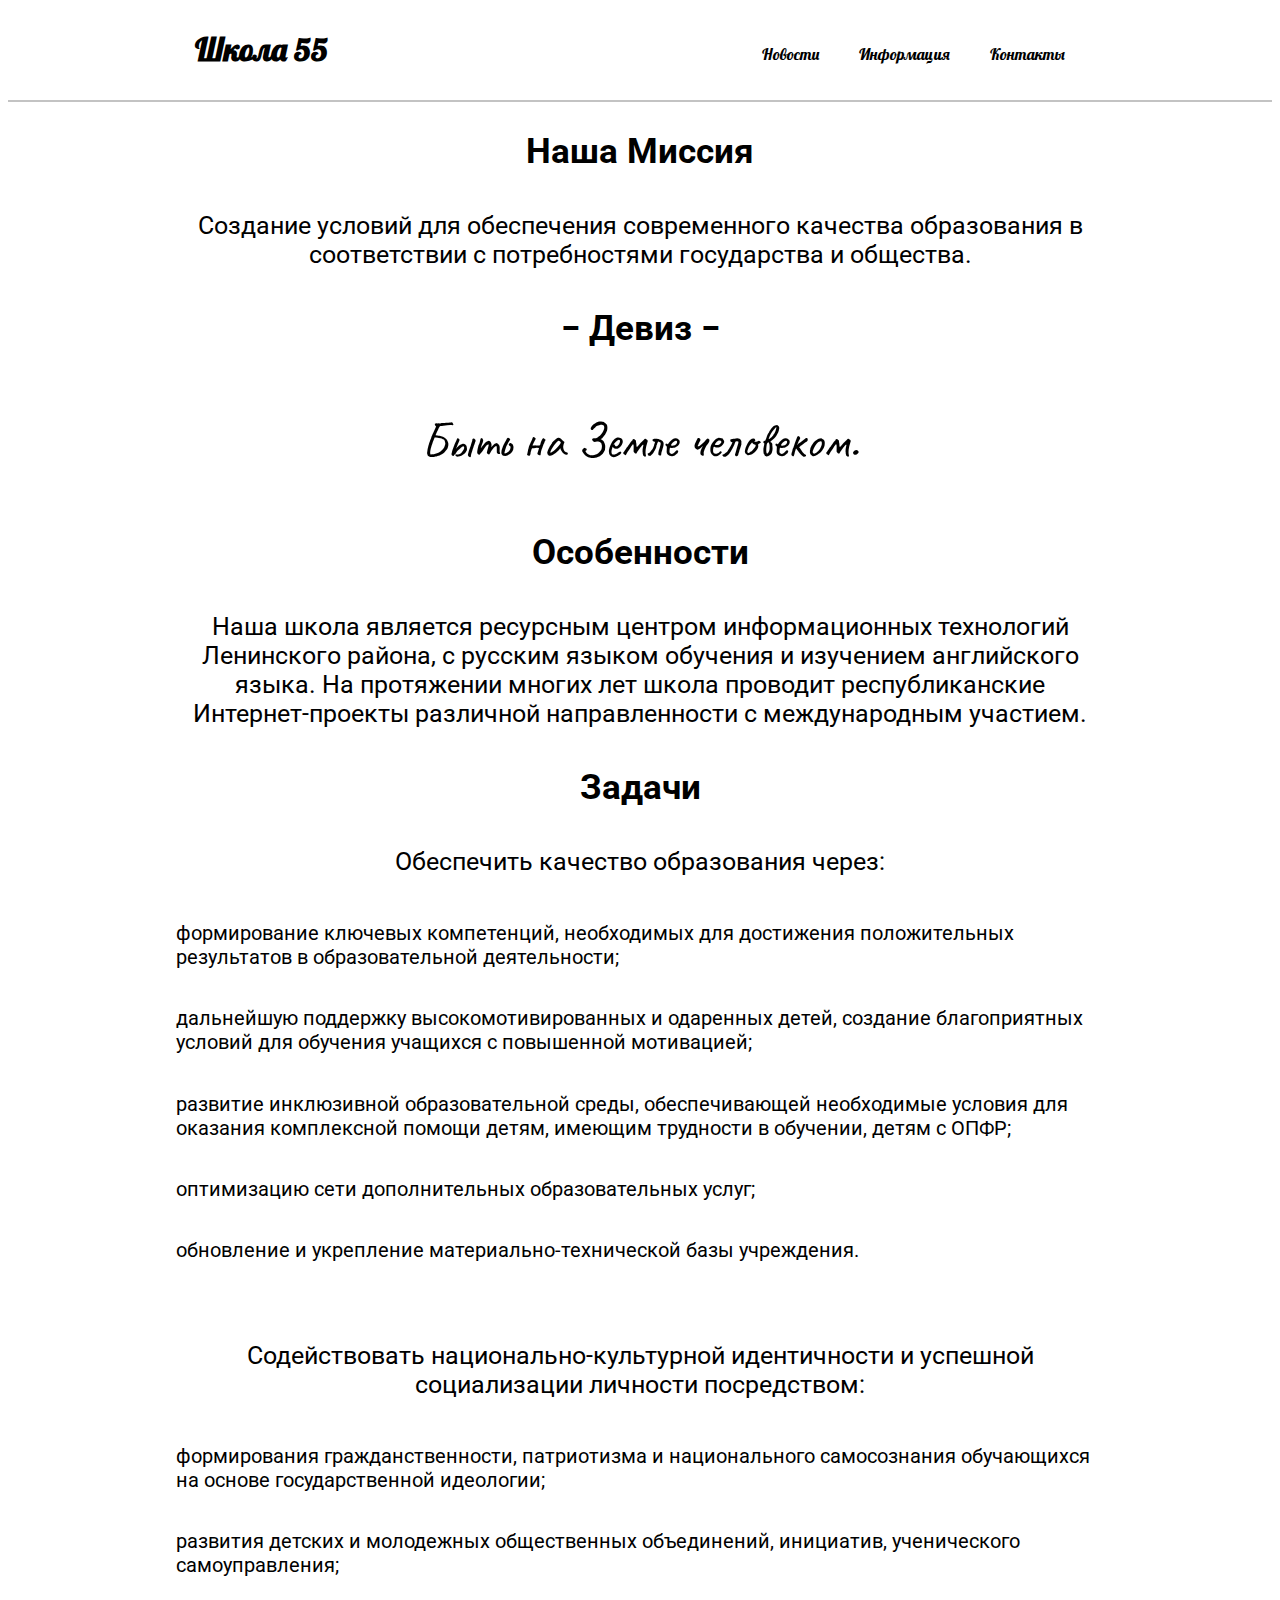
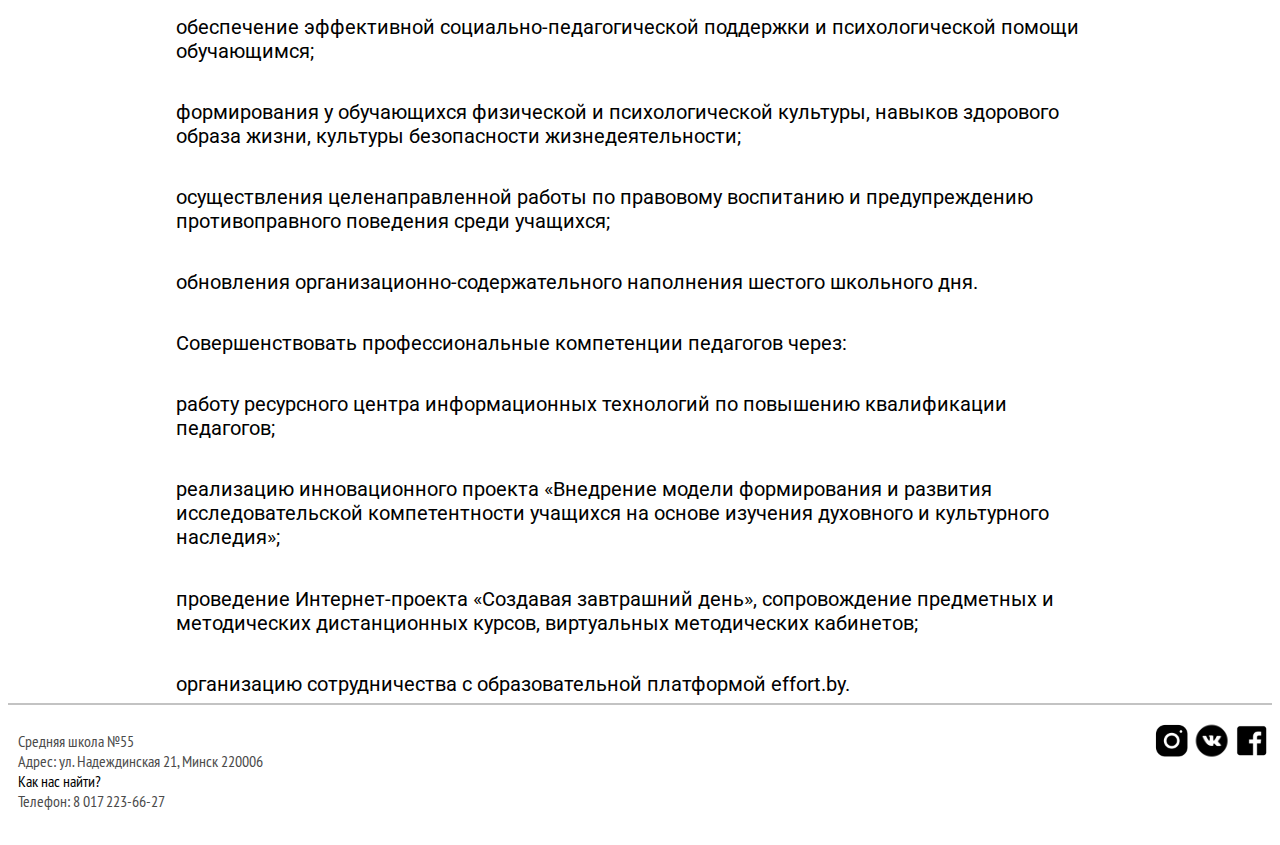
==== Info/index.html @ d21b88bb "info page" ====
<!DOCTYPE html> 
<html lang="en"> 
<head> 
    <meta charset="UTF-8"> 
    <title>School</title> 
    <link rel="stylesheet" href="info_style.css"> 
    <link rel="stylesheet" href="gallery.css">
    <link href="https://fonts.googleapis.com/css?family=Roboto&amp;subset=cyrillic,cyrillic-ext,latin-ext" rel="stylesheet">
    <link href="https://fonts.googleapis.com/css?family=Lobster" rel="stylesheet">
    <link href="https://fonts.googleapis.com/css?family=PT+Sans+Narrow&amp;subset=cyrillic,cyrillic-ext,latin-ext" rel="stylesheet">
    <link href="https://fonts.googleapis.com/css?family=Caveat" rel="stylesheet">
<body> 
    <header class="main-header"> 
        <nav class="main-navigation"> 
            <a class="coursive-titles"> 
                <h1 class="logo">Школа 55</h1> 
            </a> 
            <ul class="site-navigation"> 
                <li class="site-navigation-item"><a href="D:\Лучший\school\News\news.html"><p class="coursive-titles">Новости</p></a></li> 
                <li class="site-navigation-item"><a href="info.html"><p class="coursive-titles">Информация</p></a></li> 
                <li class="site-navigation-item"><a href="contacts.html"><p class="coursive-titles">Контакты</p></a></li> 
            </ul> 
        </nav> 
    </header>

    <main>

        <h1 class="visually-hidden">Средняя школа №55</h1> 

        <section class="info"> 

            <h2 class="h2-info">Наша Миссия</h2>
            <p class="info-paragraph">Создание условий для обеспечения современного качества образования в соответствии с потребностями государства и общества.</p>

            <h2 class="h2-info">− Девиз −</h2>
            <p class="info-paragraph_quote">Быть на Земле человеком.</p>

            <h2 class="h2-info">Особенности</h2>
            <p class="info-paragraph">Наша школа является ресурсным центром информационных технологий Ленинского района, с русским языком обучения и изучением английского языка. На протяжении многих лет школа проводит республиканские Интернет-проекты различной направленности с международным участием.</p>

            <h2 class="h2-info">Задачи</h2>
            <p class="info-paragraph">Обеспечить качество образования через: </p>
                <p class="info-paragraph2">формирование ключевых компетенций, необходимых для достижения положительных результатов в образовательной деятельности;</p>
                <p class="info-paragraph2">дальнейшую поддержку высокомотивированных и одаренных детей, создание благоприятных условий для обучения учащихся с повышенной мотивацией;</p>
                <p class="info-paragraph2">развитие инклюзивной образовательной среды, обеспечивающей необходимые условия для оказания комплексной помощи детям, имеющим трудности в обучении, детям с ОПФР;</p>
                <p class="info-paragraph2">оптимизацию сети дополнительных образовательных услуг;</p>
                <p class="info-paragraph2">обновление и укрепление материально-технической базы учреждения.</p>
                <p class="info-paragraph2"></p>
                <p class="info-paragraph">Содействовать национально-культурной идентичности и успешной социализации личности посредством: </p>

                <p class="info-paragraph2">формирования гражданственности, патриотизма и национального самосознания обучающихся на основе государственной идеологии;</p>
                <p class="info-paragraph2">развития детских и молодежных общественных объединений, инициатив, ученического самоуправления;
                <p class="info-paragraph2">обеспечение эффективной социально-педагогической поддержки и психологической помощи обучающимся;
                <p class="info-paragraph2">формирования у обучающихся физической и психологической культуры, навыков здорового образа жизни, культуры безопасности жизнедеятельности;
                <p class="info-paragraph2">осуществления целенаправленной работы по правовому воспитанию и предупреждению противоправного поведения среди учащихся;
                <p class="info-paragraph2">обновления организационно-содержательного наполнения шестого школьного дня.
                <p class="info-paragraph2">Совершенствовать профессиональные компетенции педагогов через:
                <p class="info-paragraph2">работу ресурсного центра информационных технологий по повышению квалификации педагогов;
                <p class="info-paragraph2">реализацию инновационного проекта «Внедрение модели формирования и развития исследовательской компетентности учащихся на основе изучения духовного и культурного наследия»;
                <p class="info-paragraph2">проведение Интернет-проекта «Создавая завтрашний день», сопровождение предметных и методических дистанционных курсов, виртуальных методических кабинетов;
                <p class="info-paragraph2">организацию сотрудничества с образовательной платформой effort.by.</p>
            

    </main> 

    <footer class="main-footer"> 
        <p class="footer-paragraph"> 
        Средняя школа №55<br> 
        Адрес: ул. Надеждинская 21, Минск 220006<br> 
        <a href="maps.html">Как нас найти?</a><br> 
        Телефон: 8 017 223-66-27 
        </p> 

        <div class="footer-social-block"> 
        <ul class="footer-social"> 
            <li><a class="social-button" href="#"><img src="instagram_icon.png" width="40" height="40"></a></li> 
            <li><a class="social-button" href="#"><img src="vk_icon.png" width="40" height="40"></a></li> 
            <li><a class="social-button" href="#"><img src="facebook_icon.png" width="40" height="40"></a></li> 
        </ul> 
        </div> 
    </footer> 

</body> 
</html>
---- Info/info_style.css ----
body {
  font-family: 'Caveat', cursive;	
  font-family: 'Roboto', serif;
  font-family: 'PT Sans Narrow', sans-serif;
  font-family: 'Pacifico', cursive;
  font-family: 'Lobster', cursive;
  
 
  src: url(D:\Лучший\school\Fonts\PT_Sans-Narrow-Web-Regular);
}

h1.coursive-titles {
  font-family: 'Lobster';
  vertical-align: middle;
  margin: 0;
  padding: 0;
}


h2 {
	font-family: 'Roboto';
}
h2.h2-info{
	font-size: 35px;
}

p {
	padding: 10px;
}

p.info-paragraph {
	font-family: 'Roboto';
	font-size: 25px;
}
p.info-paragraph2 {
	font-family: 'Roboto';
	font-size: 20px;
	text-align: left;
	margin-bottom: -0.3%;
}
p.info-paragraph_quote{
	font-size: 50px;
	font-family: 'Caveat';
}

p.date {
	font-family: 'Roboto';
}

p.all-info {
	font-family: 'Roboto';
}

p.date {
    font-size: 15px;
}

p.footer-paragraph {
	font-family: 'PT Sans Narrow';
	color: #4B4B4B; 
}

.main-header {
  border-bottom: solid #C3C3C3 2px;
  min-height: auto;
  max-height: 100px;
}

article img{
	border-radius: 10px;
}

nav {
	display: flex;
	justify-content: space-around;
}

.site-navigation {
	display: flex;
	margin: 0;
	align-items: center;
}

.site-navigation-item {
	margin: 10px;
}

.visually-hidden {
	display: none;
}

.advantage-list {
	display: flex;
	justify-content: space-around;
}

.advantage-item {
    margin: 25px;
}

.advantages {
   float: left;
   width: 100%;

}

.info {
	text-align: center;
	width: 75%;
	margin-left: 12.5%;
	margin-right: 12.5%;
}

.all-info {
	text-align: right;
}


.main-footer {
	justify-content: space-between;
	display: flex;
	clear: both;
    border-top: solid #C3C3C3 2px; 
}
ul{
	list-style-type: none;
}

.footer-social {
	display: flex;
	clear: both;
}

a {
	text-decoration: none;
	color: black;
}

a:hover {
	text-decoration: underline;
}

.all {
	margin: 10px;
}

time {
	text-align: left
}
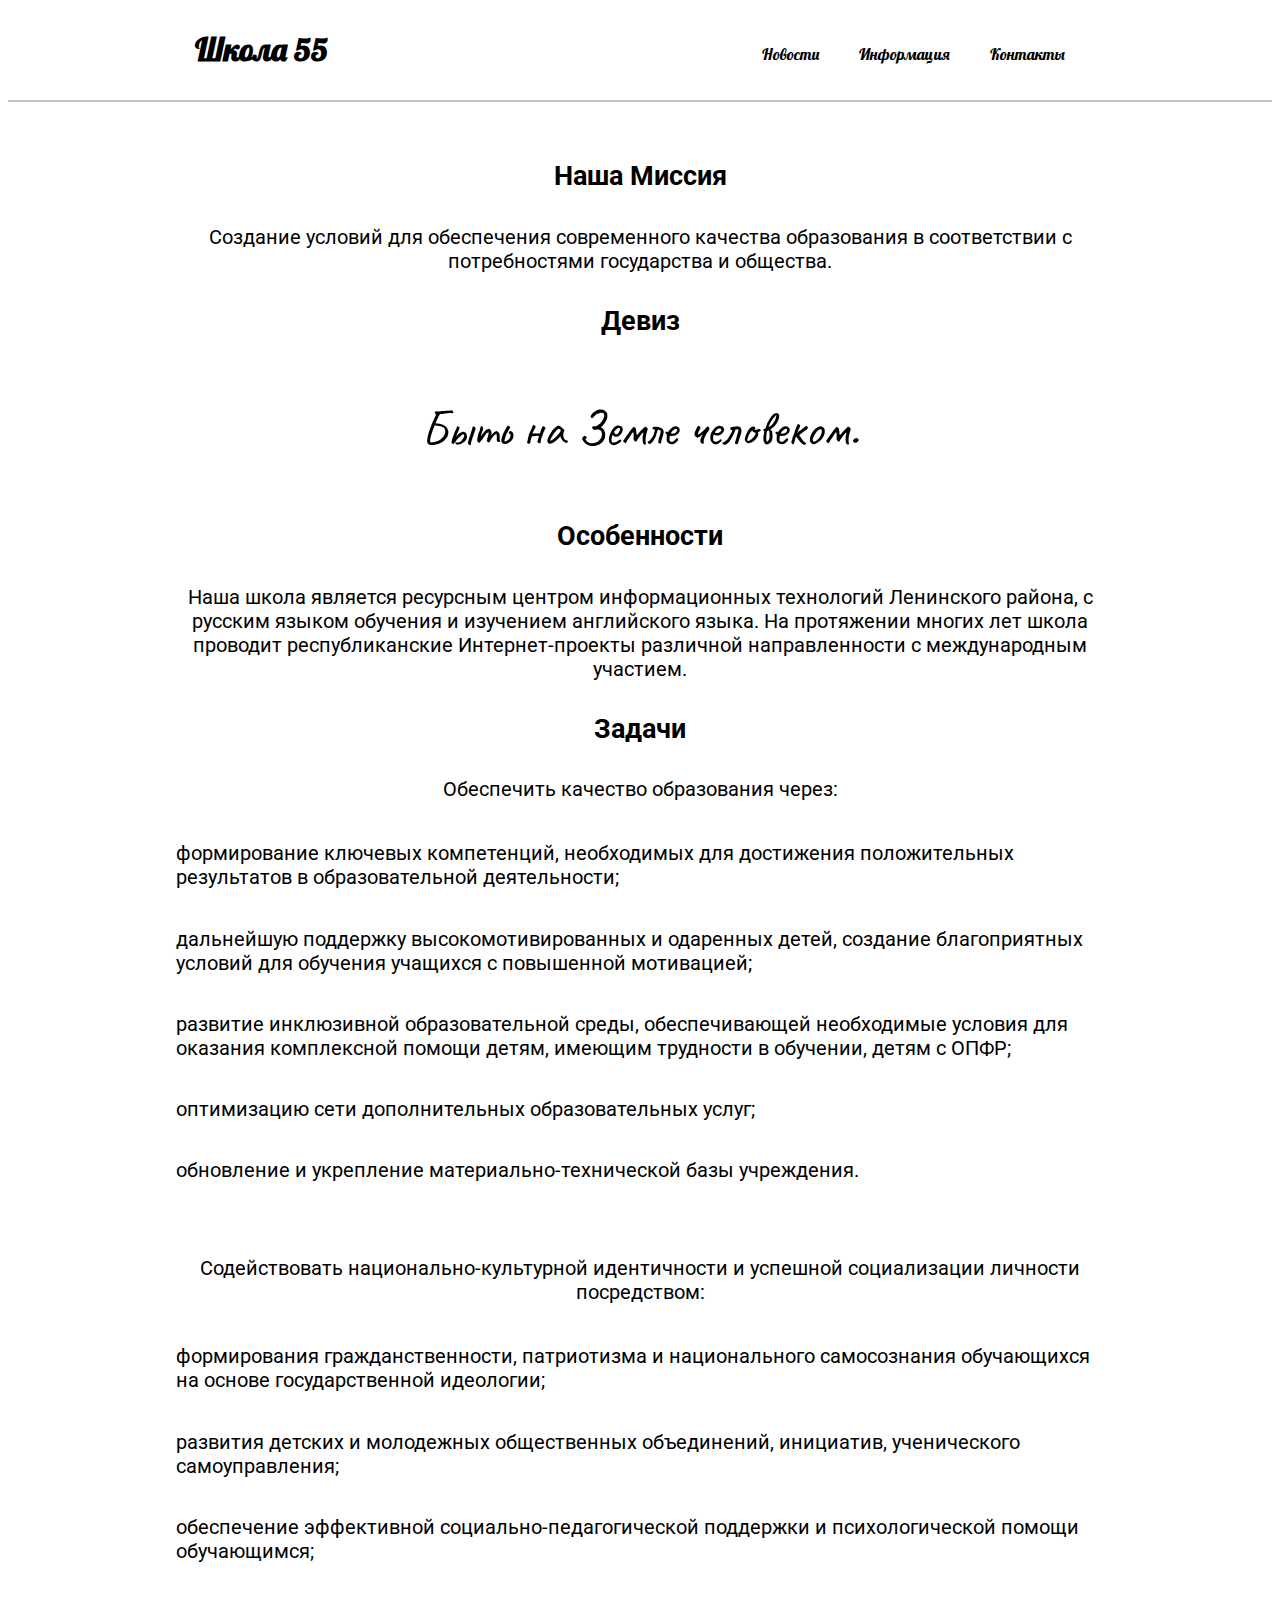
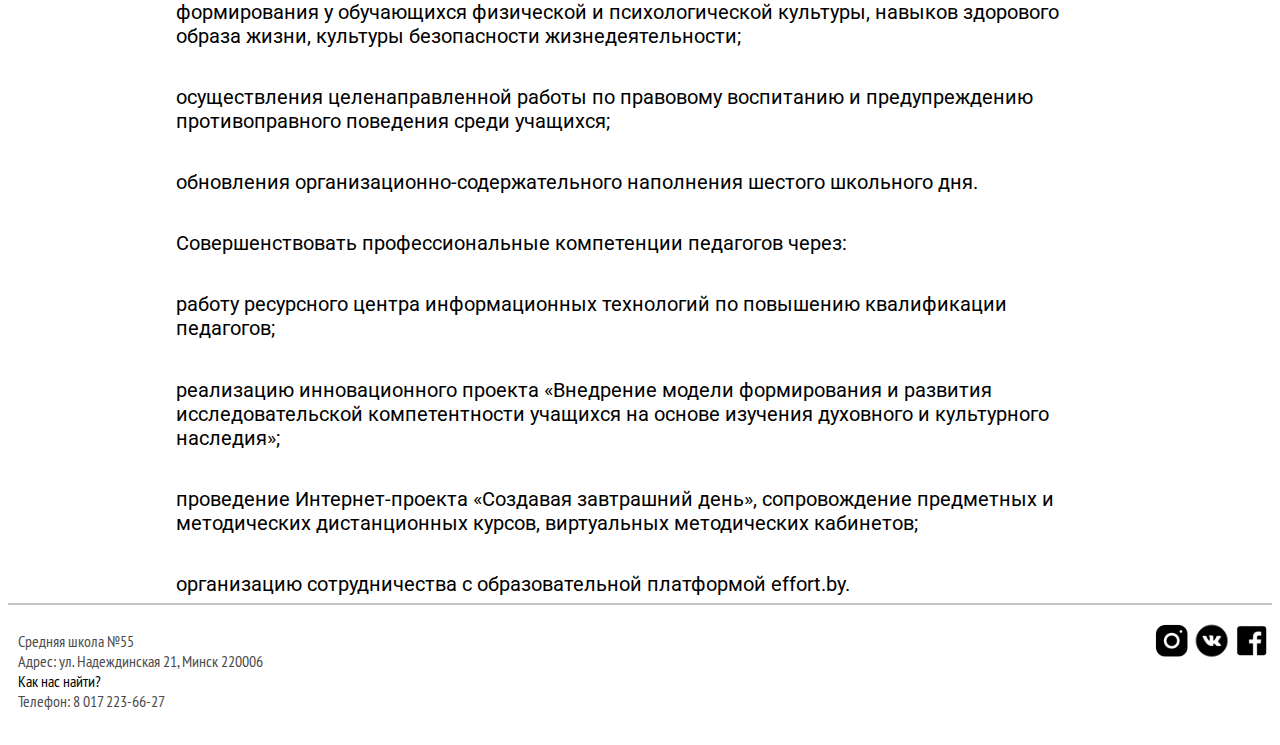
==== commit 67300db2: "info_update" ====
--- a/Info/index.html
+++ b/Info/index.html
@@ -28,11 +28,11 @@
         <h1 class="visually-hidden">Средняя школа №55</h1> 
 
         <section class="info"> 
-
+            <p></p>
             <h2 class="h2-info">Наша Миссия</h2>
             <p class="info-paragraph">Создание условий для обеспечения современного качества образования в соответствии с потребностями государства и общества.</p>
 
-            <h2 class="h2-info">− Девиз −</h2>
+            <h2 class="h2-info">Девиз</h2>
             <p class="info-paragraph_quote">Быть на Земле человеком.</p>
 
             <h2 class="h2-info">Особенности</h2>
--- a/Info/info_style.css
+++ b/Info/info_style.css
@@ -4,7 +4,7 @@
   font-family: 'PT Sans Narrow', sans-serif;
   font-family: 'Pacifico', cursive;
   font-family: 'Lobster', cursive;
-  
+
  
   src: url(D:\Лучший\school\Fonts\PT_Sans-Narrow-Web-Regular);
 }
@@ -21,7 +21,7 @@
 	font-family: 'Roboto';
 }
 h2.h2-info{
-	font-size: 35px;
+	font-size: 27px;
 }
 
 p {
@@ -30,7 +30,7 @@
 
 p.info-paragraph {
 	font-family: 'Roboto';
-	font-size: 25px;
+	font-size: 20px;
 }
 p.info-paragraph2 {
 	font-family: 'Roboto';
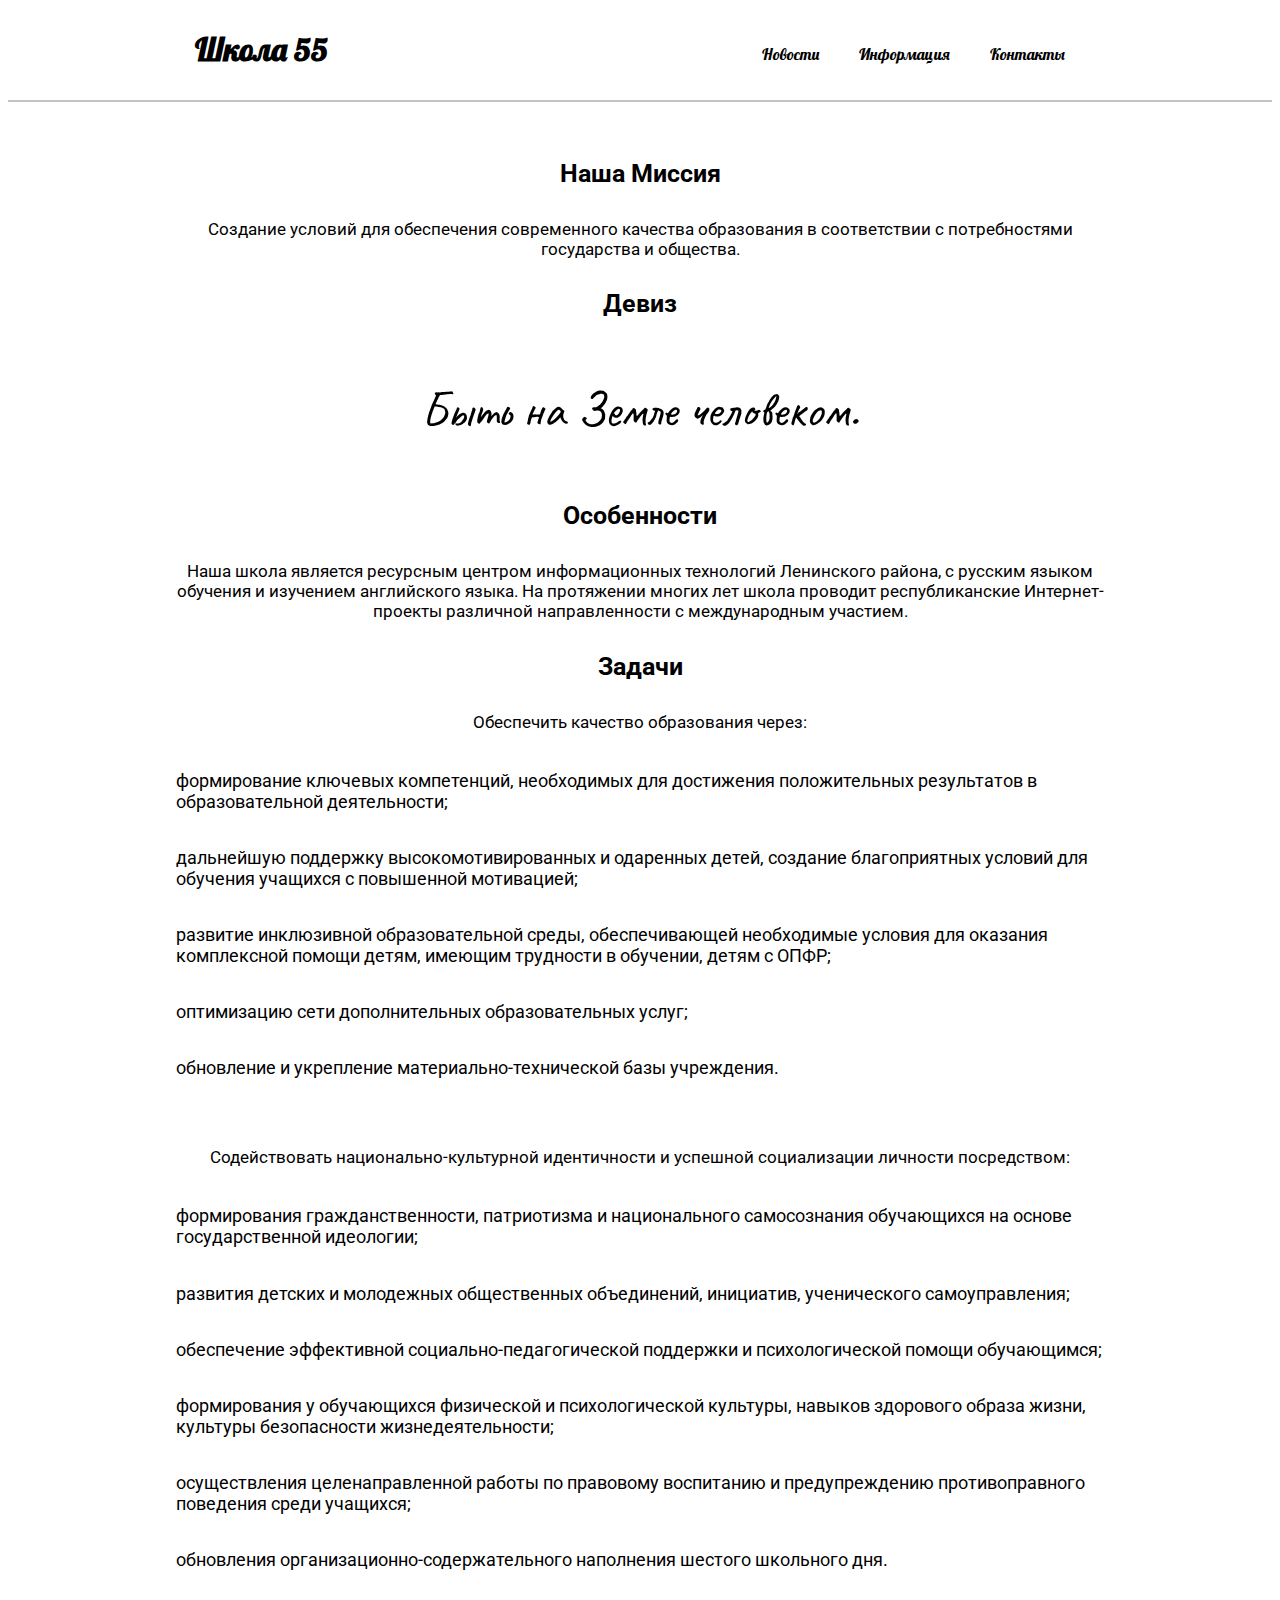
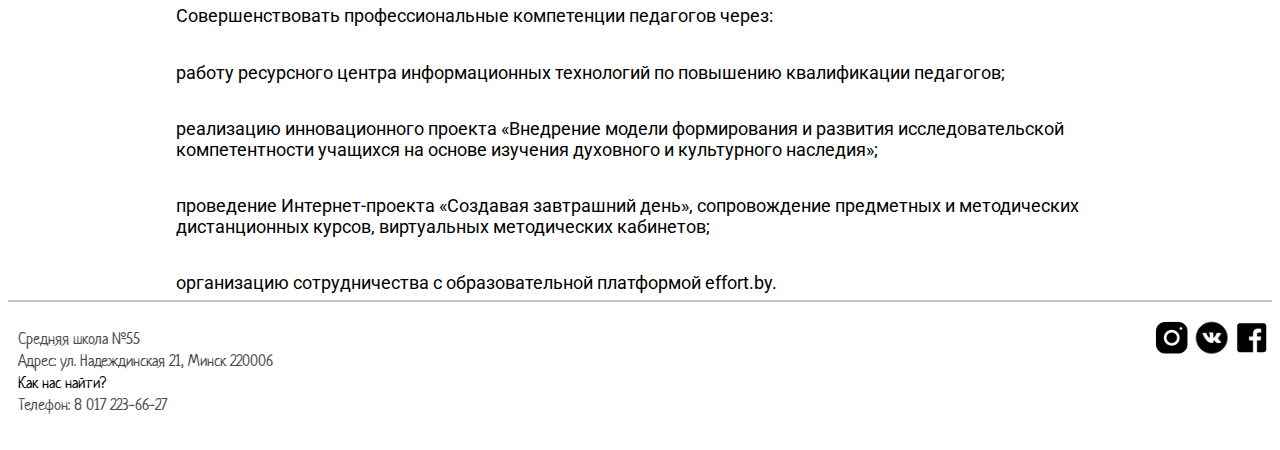
==== commit bf7a352d: "info" ====
--- a/Info/index.html
+++ b/Info/index.html
@@ -7,7 +7,7 @@
     <link rel="stylesheet" href="gallery.css">
     <link href="https://fonts.googleapis.com/css?family=Roboto&amp;subset=cyrillic,cyrillic-ext,latin-ext" rel="stylesheet">
     <link href="https://fonts.googleapis.com/css?family=Lobster" rel="stylesheet">
-    <link href="https://fonts.googleapis.com/css?family=PT+Sans+Narrow&amp;subset=cyrillic,cyrillic-ext,latin-ext" rel="stylesheet">
+    <link href="https://fonts.googleapis.com/css?family=Neucha" rel="stylesheet">
     <link href="https://fonts.googleapis.com/css?family=Caveat" rel="stylesheet">
 <body> 
     <header class="main-header"> 
--- a/Info/info_style.css
+++ b/Info/info_style.css
@@ -1,7 +1,7 @@
 body {
   font-family: 'Caveat', cursive;	
   font-family: 'Roboto', serif;
-  font-family: 'PT Sans Narrow', sans-serif;
+  font-family: 'Neucha', cursive;
   font-family: 'Pacifico', cursive;
   font-family: 'Lobster', cursive;
 
@@ -21,7 +21,7 @@
 	font-family: 'Roboto';
 }
 h2.h2-info{
-	font-size: 27px;
+	font-size: 25px;
 }
 
 p {
@@ -30,11 +30,11 @@
 
 p.info-paragraph {
 	font-family: 'Roboto';
-	font-size: 20px;
+	font-size: 17px;
 }
 p.info-paragraph2 {
 	font-family: 'Roboto';
-	font-size: 20px;
+	font-size: 18px;
 	text-align: left;
 	margin-bottom: -0.3%;
 }
@@ -56,7 +56,7 @@
 }
 
 p.footer-paragraph {
-	font-family: 'PT Sans Narrow';
+	font-family: 'Neucha';
 	color: #4B4B4B; 
 }
 
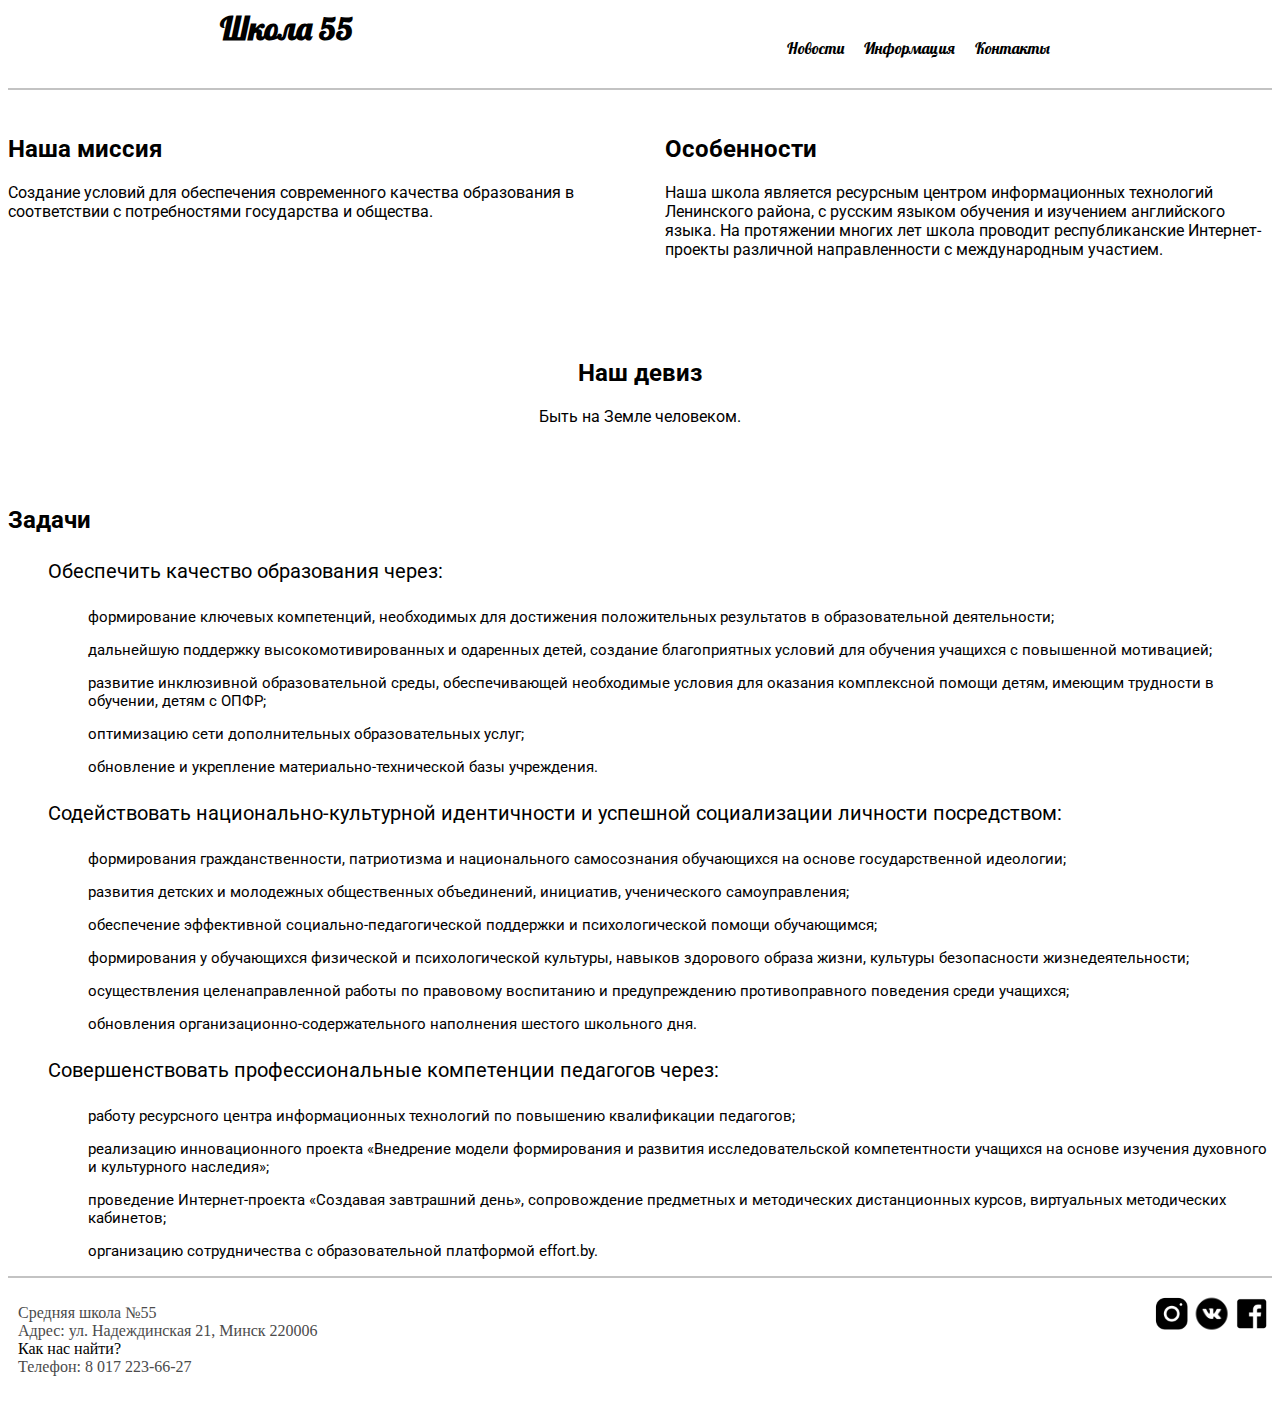
==== commit 52c0bf1c: "Not perfect info has been created" ====
--- a/Info/index.html
+++ b/Info/index.html
@@ -12,55 +12,97 @@
 <body> 
     <header class="main-header"> 
         <nav class="main-navigation"> 
-            <a class="coursive-titles"> 
+            <a class="coursive-titles" href="D:\Лучший\school\Main\index.html"> 
                 <h1 class="logo">Школа 55</h1> 
             </a> 
-            <ul class="site-navigation"> 
-                <li class="site-navigation-item"><a href="D:\Лучший\school\News\news.html"><p class="coursive-titles">Новости</p></a></li> 
-                <li class="site-navigation-item"><a href="info.html"><p class="coursive-titles">Информация</p></a></li> 
+            <ul class="site-navigation-list"> 
+                <li class="site-navigation-item"><a href="D:\Лучший\school\News\index.html"><p class="coursive-titles">Новости</p></a></li> 
+                <li class="site-navigation-item"><a href="D:\Лучший\school\Info\index.html"><p class="coursive-titles">Информация</p></a></li> 
                 <li class="site-navigation-item"><a href="contacts.html"><p class="coursive-titles">Контакты</p></a></li> 
             </ul> 
         </nav> 
     </header>
 
-    <main>
-
-        <h1 class="visually-hidden">Средняя школа №55</h1> 
-
-        <section class="info"> 
-            <p></p>
-            <h2 class="h2-info">Наша Миссия</h2>
-            <p class="info-paragraph">Создание условий для обеспечения современного качества образования в соответствии с потребностями государства и общества.</p>
-
-            <h2 class="h2-info">Девиз</h2>
-            <p class="info-paragraph_quote">Быть на Земле человеком.</p>
-
-            <h2 class="h2-info">Особенности</h2>
-            <p class="info-paragraph">Наша школа является ресурсным центром информационных технологий Ленинского района, с русским языком обучения и изучением английского языка. На протяжении многих лет школа проводит республиканские Интернет-проекты различной направленности с международным участием.</p>
-
-            <h2 class="h2-info">Задачи</h2>
-            <p class="info-paragraph">Обеспечить качество образования через: </p>
-                <p class="info-paragraph2">формирование ключевых компетенций, необходимых для достижения положительных результатов в образовательной деятельности;</p>
-                <p class="info-paragraph2">дальнейшую поддержку высокомотивированных и одаренных детей, создание благоприятных условий для обучения учащихся с повышенной мотивацией;</p>
-                <p class="info-paragraph2">развитие инклюзивной образовательной среды, обеспечивающей необходимые условия для оказания комплексной помощи детям, имеющим трудности в обучении, детям с ОПФР;</p>
-                <p class="info-paragraph2">оптимизацию сети дополнительных образовательных услуг;</p>
-                <p class="info-paragraph2">обновление и укрепление материально-технической базы учреждения.</p>
-                <p class="info-paragraph2"></p>
-                <p class="info-paragraph">Содействовать национально-культурной идентичности и успешной социализации личности посредством: </p>
-
-                <p class="info-paragraph2">формирования гражданственности, патриотизма и национального самосознания обучающихся на основе государственной идеологии;</p>
-                <p class="info-paragraph2">развития детских и молодежных общественных объединений, инициатив, ученического самоуправления;
-                <p class="info-paragraph2">обеспечение эффективной социально-педагогической поддержки и психологической помощи обучающимся;
-                <p class="info-paragraph2">формирования у обучающихся физической и психологической культуры, навыков здорового образа жизни, культуры безопасности жизнедеятельности;
-                <p class="info-paragraph2">осуществления целенаправленной работы по правовому воспитанию и предупреждению противоправного поведения среди учащихся;
-                <p class="info-paragraph2">обновления организационно-содержательного наполнения шестого школьного дня.
-                <p class="info-paragraph2">Совершенствовать профессиональные компетенции педагогов через:
-                <p class="info-paragraph2">работу ресурсного центра информационных технологий по повышению квалификации педагогов;
-                <p class="info-paragraph2">реализацию инновационного проекта «Внедрение модели формирования и развития исследовательской компетентности учащихся на основе изучения духовного и культурного наследия»;
-                <p class="info-paragraph2">проведение Интернет-проекта «Создавая завтрашний день», сопровождение предметных и методических дистанционных курсов, виртуальных методических кабинетов;
-                <p class="info-paragraph2">организацию сотрудничества с образовательной платформой effort.by.</p>
-            
-
+    <main> 
+        <section class="info">
+            <section class="mission">
+                <h2 class="info-title">Наша миссия</h2>
+                <p class="info-paragraph">Создание условий для обеспечения современного качества образования в соответствии с потребностями государства и общества.</p>
+            </section>
+            <section class="features">
+                <h2 class="info-title">Особенности</h2>
+                <p class="info-paragraph">Наша школа является ресурсным центром информационных технологий Ленинского района, с русским языком обучения и изучением английского языка. На протяжении многих лет школа проводит республиканские Интернет-проекты различной направленности с международным участием.</p>
+            </section>
+            <section class="slogan">
+                <h2 class="info-title-slogan">Наш девиз</h2>
+                <p class="info-paragraph">Быть на Земле человеком.</p>
+            </section>
+            <section class="aims">
+                <h2 class="info-title">Задачи</h2>
+                <ul class="aim-list">
+                    <li>
+                        <p class="info-paragraph aim-topic">Обеспечить качество образования через:</p>
+                        <ul>
+                            <li>
+                                <p class="info-paragraph aim-paragraph">формирование ключевых компетенций, необходимых для достижения положительных результатов в образовательной деятельности;</p>
+                            </li>
+                            <li>
+                                <p class="info-paragraph aim-paragraph">дальнейшую поддержку высокомотивированных и одаренных детей, создание благоприятных условий для обучения учащихся с повышенной мотивацией;</p>
+                            </li>
+                            <li>
+                                <p class="info-paragraph aim-paragraph">развитие инклюзивной образовательной среды, обеспечивающей необходимые условия для оказания комплексной помощи детям, имеющим трудности в обучении, детям с ОПФР;</p>
+                            </li>
+                            <li>
+                                <p class="info-paragraph aim-paragraph">оптимизацию сети дополнительных образовательных услуг;</p>
+                            </li>
+                            <li>
+                                <p class="info-paragraph aim-paragraph">обновление и укрепление материально-технической базы учреждения.</p>
+                            </li>
+                        </ul>
+                    </li>
+                    <li>
+                        <p class="info-paragraph aim-topic">Содействовать национально-культурной идентичности и успешной социализации личности посредством:</p>
+                        <ul>
+                            <li>
+                                <p class="info-paragraph aim-paragraph">формирования гражданственности, патриотизма и национального самосознания обучающихся на основе государственной идеологии;</p>
+                            </li>
+                            <li>
+                                <p class="info-paragraph aim-paragraph">развития детских и молодежных общественных объединений, инициатив, ученического самоуправления;</p>
+                            </li>
+                            <li>
+                                <p class="info-paragraph aim-paragraph">обеспечение эффективной социально-педагогической поддержки и психологической помощи обучающимся;</p>
+                            </li>
+                            <li>
+                                <p class="info-paragraph aim-paragraph">формирования у обучающихся физической и психологической культуры, навыков здорового образа жизни, культуры безопасности жизнедеятельности;</p>
+                            </li>
+                            <li>
+                                <p class="info-paragraph aim-paragraph">осуществления целенаправленной работы по правовому воспитанию и предупреждению противоправного поведения среди учащихся;</p>
+                            </li>
+                            <li>
+                                <p class="info-paragraph aim-paragraph">обновления организационно-содержательного наполнения шестого школьного дня.</p>
+                            </li>
+                        </ul>
+                    </li>
+                    <li>
+                        <p class="info-paragraph aim-topic">Совершенствовать профессиональные компетенции педагогов через:</p>
+                        <ul>
+                            <li>
+                                <p class="info-paragraph aim-paragraph">работу ресурсного центра информационных технологий по повышению квалификации педагогов;</p>
+                            </li>
+                            <li>
+                                <p class="info-paragraph aim-paragraph">реализацию инновационного проекта «Внедрение модели формирования и развития исследовательской компетентности учащихся на основе изучения духовного и культурного наследия»;</p>
+                            </li>
+                            <li>
+                                <p class="info-paragraph aim-paragraph">проведение Интернет-проекта «Создавая завтрашний день», сопровождение предметных и методических дистанционных курсов, виртуальных методических кабинетов;</p>
+                            </li>
+                            <li>
+                                <p class="info-paragraph aim-paragraph">организацию сотрудничества с образовательной платформой effort.by.</p>
+                            </li>
+                        </ul>
+                    </li>
+                </ul>
+            </section> 
+        </section>
     </main> 
 
     <footer class="main-footer"> 
--- a/Info/info_style.css
+++ b/Info/info_style.css
@@ -1,134 +1,72 @@
 body {
-  font-family: 'Caveat', cursive;	
   font-family: 'Roboto', serif;
-  font-family: 'Neucha', cursive;
+  font-family: 'PT Sans Narrow', sans-serif;
   font-family: 'Pacifico', cursive;
   font-family: 'Lobster', cursive;
-
- 
   src: url(D:\Лучший\school\Fonts\PT_Sans-Narrow-Web-Regular);
 }
 
-h1.coursive-titles {
+h1{
+  margin: 0;
+}
+
+.logo {
+  vertical-align: middle;
+}
+
+.coursive-titles {
   font-family: 'Lobster';
-  vertical-align: middle;
+  margin-top: 40%;
+  margin-bottom: 40%;
   margin: 0;
   padding: 0;
 }
 
-
-h2 {
-	font-family: 'Roboto';
-}
-h2.h2-info{
-	font-size: 25px;
+p {
+  padding: 10px;
 }
 
-p {
-	padding: 10px;
-}
-
-p.info-paragraph {
-	font-family: 'Roboto';
-	font-size: 17px;
-}
-p.info-paragraph2 {
-	font-family: 'Roboto';
-	font-size: 18px;
-	text-align: left;
-	margin-bottom: -0.3%;
-}
-p.info-paragraph_quote{
-	font-size: 50px;
-	font-family: 'Caveat';
-}
-
-p.date {
-	font-family: 'Roboto';
-}
-
-p.all-info {
-	font-family: 'Roboto';
-}
-
-p.date {
-    font-size: 15px;
-}
-
-p.footer-paragraph {
-	font-family: 'Neucha';
-	color: #4B4B4B; 
+.footer-paragraph {
+  font-family: 'PT Sans Narrow';
+  color: #4B4B4B; 
 }
 
 .main-header {
   border-bottom: solid #C3C3C3 2px;
-  min-height: auto;
-  max-height: 100px;
+  min-height: 80px;
 }
 
-article img{
-	border-radius: 10px;
+.site-navigation-item {
+  margin: 10px;
+}
+
+.main-footer {
+  justify-content: space-between;
+  display: flex;
+  clear: both;
+  border-top: solid #C3C3C3 2px; 
+}
+
+.site-navigation-list {
+  display: flex;
+  padding: 0;
+  margin: 0;
+  align-items: center;
+  min-height: 80px;
 }
 
 nav {
-	display: flex;
-	justify-content: space-around;
-}
-
-.site-navigation {
-	display: flex;
-	margin: 0;
-	align-items: center;
-}
-
-.site-navigation-item {
-	margin: 10px;
-}
-
-.visually-hidden {
-	display: none;
-}
-
-.advantage-list {
-	display: flex;
-	justify-content: space-around;
-}
-
-.advantage-item {
-    margin: 25px;
-}
-
-.advantages {
-   float: left;
-   width: 100%;
-
-}
-
-.info {
-	text-align: center;
-	width: 75%;
-	margin-left: 12.5%;
-	margin-right: 12.5%;
-}
-
-.all-info {
-	text-align: right;
-}
-
-
-.main-footer {
-	justify-content: space-between;
-	display: flex;
-	clear: both;
-    border-top: solid #C3C3C3 2px; 
-}
-ul{
-	list-style-type: none;
+  display: flex;
+  justify-content: space-around;
 }
 
 .footer-social {
 	display: flex;
 	clear: both;
+}
+
+ul{
+	list-style-type: none;
 }
 
 a {
@@ -140,11 +78,67 @@
 	text-decoration: underline;
 }
 
-.all {
-	margin: 10px;
+/*Starting of main*/
+
+.mission {
+	text-align: left;
+	float: left;
+	width: 48%;
 }
 
-time {
-	text-align: left
+.info-paragraph {
+	font-family: 'Roboto', serif;
+	padding: 0;
+	margin: 0;
+	margin-bottom: 5px;
+}
+.info-title {
+	font-family: 'Roboto', serif;
+	text-align: left;
 }
 
+.features {
+	text-align: left;
+	float: right;
+	width: 48%;
+}
+
+.slogan {
+	padding-top: 50px;
+	padding-bottom: 50px;
+	text-align: center;
+	clear: both;
+	width: 100%;
+	height: 20%;
+
+}
+
+.aim-list {
+	text-align: left;
+}
+
+.aim-paragraph {
+	margin-bottom: 15px;
+	font-size: 15px;
+}
+
+.aim-topic {
+	margin-bottom: 25px;
+	margin-top: 25px;
+	font-size: 20px;
+}
+
+.mission,.features {
+  margin-top: 25px;
+  margin-bottom: 25px;
+  min-height: 20%;
+}
+
+.info-title-slogan {
+	font-family: 'Roboto', serif;
+	text-align: center;
+}
+
+.aims {
+	margin-top: 25px;
+}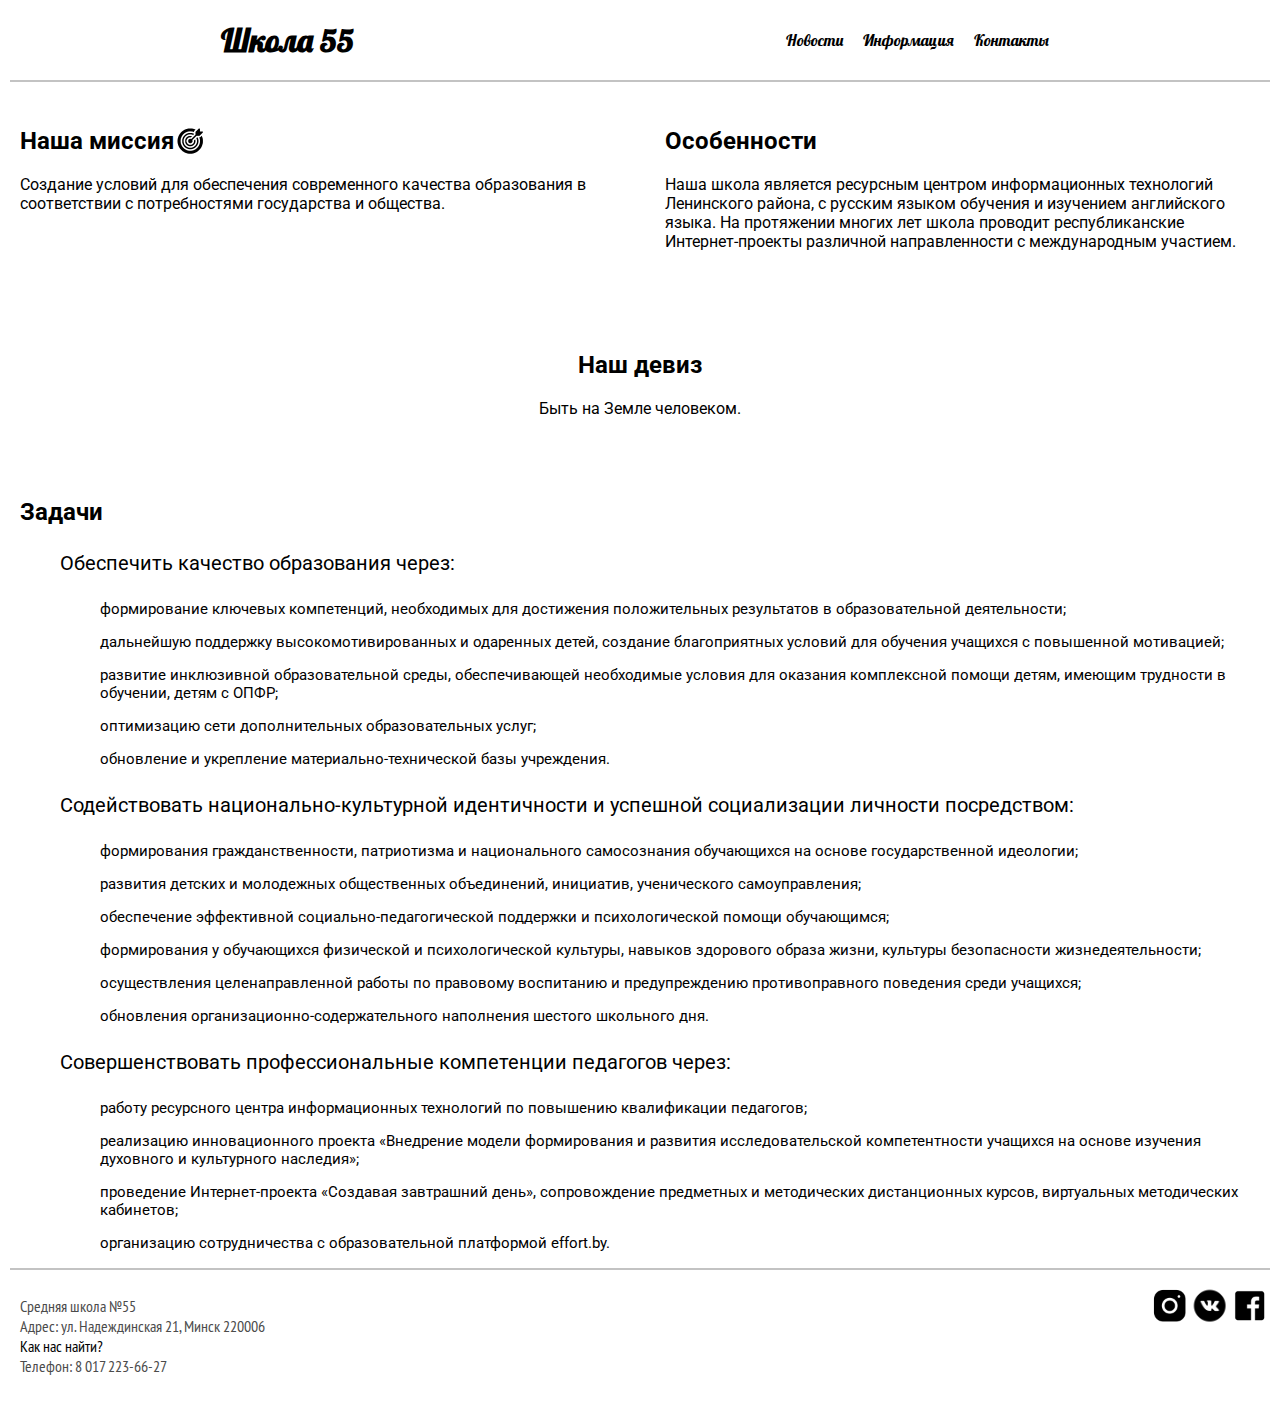
==== commit b55b78d9: "Maybe end" ====
--- a/Info/index.html
+++ b/Info/index.html
@@ -9,6 +9,7 @@
     <link href="https://fonts.googleapis.com/css?family=Lobster" rel="stylesheet">
     <link href="https://fonts.googleapis.com/css?family=Neucha" rel="stylesheet">
     <link href="https://fonts.googleapis.com/css?family=Caveat" rel="stylesheet">
+    <link href="https://fonts.googleapis.com/css?family=PT+Sans+Narrow&amp;subset=cyrillic,cyrillic-ext,latin-ext" rel="stylesheet">
 <body> 
     <header class="main-header"> 
         <nav class="main-navigation"> 
@@ -18,7 +19,7 @@
             <ul class="site-navigation-list"> 
                 <li class="site-navigation-item"><a href="D:\Лучший\school\News\index.html"><p class="coursive-titles">Новости</p></a></li> 
                 <li class="site-navigation-item"><a href="D:\Лучший\school\Info\index.html"><p class="coursive-titles">Информация</p></a></li> 
-                <li class="site-navigation-item"><a href="contacts.html"><p class="coursive-titles">Контакты</p></a></li> 
+                <li class="site-navigation-item"><a href="D:\Лучший\school\Contacts\index.html"><p class="coursive-titles">Контакты</p></a></li> 
             </ul> 
         </nav> 
     </header>
@@ -26,7 +27,10 @@
     <main> 
         <section class="info">
             <section class="mission">
-                <h2 class="info-title">Наша миссия</h2>
+                <div class="mission-title">
+                    <h2 class="info-title">Наша миссия</h2>
+                    <img src="aim.png" alt="Цель" width="32" height="32">
+                </div>
                 <p class="info-paragraph">Создание условий для обеспечения современного качества образования в соответствии с потребностями государства и общества.</p>
             </section>
             <section class="features">
@@ -116,11 +120,11 @@
         <div class="footer-social-block"> 
         <ul class="footer-social"> 
             <li><a class="social-button" href="#"><img src="instagram_icon.png" width="40" height="40"></a></li> 
-            <li><a class="social-button" href="#"><img src="vk_icon.png" width="40" height="40"></a></li> 
-            <li><a class="social-button" href="#"><img src="facebook_icon.png" width="40" height="40"></a></li> 
+            <li><a class="social-button" href="https://vk.com/public144714460"><img src="vk_icon.png" width="40" height="40"></a></li> 
+            <li><a class="social-button" href="https://facebook.com/sharer/sharer.php?u=http%3A%2F%2Fsch55.minsk.edu.by%2Fru%2Fmain.aspx%3Fguid%3D1041"><img src="facebook_icon.png" width="40" height="40"></a></li> 
         </ul> 
         </div> 
     </footer> 
 
 </body> 
-</html>+</html>
--- a/Info/info_style.css
+++ b/Info/info_style.css
@@ -1,4 +1,7 @@
 body {
+  margin: 0;
+  margin-left: 10px;
+  margin-right: 10px;
   font-family: 'Roboto', serif;
   font-family: 'PT Sans Narrow', sans-serif;
   font-family: 'Pacifico', cursive;
@@ -10,9 +13,11 @@
   margin: 0;
 }
 
-.logo {
-  vertical-align: middle;
+.main-navigation {
+	display: flex;
+	align-items: center;
 }
+
 
 .coursive-titles {
   font-family: 'Lobster';
@@ -79,6 +84,10 @@
 }
 
 /*Starting of main*/
+main {
+	margin-left: 10px;
+	margin-right: 10px;
+}
 
 .mission {
 	text-align: left;
@@ -141,4 +150,9 @@
 
 .aims {
 	margin-top: 25px;
+}
+
+.mission-title {
+	display: flex;
+	align-items: center;
 }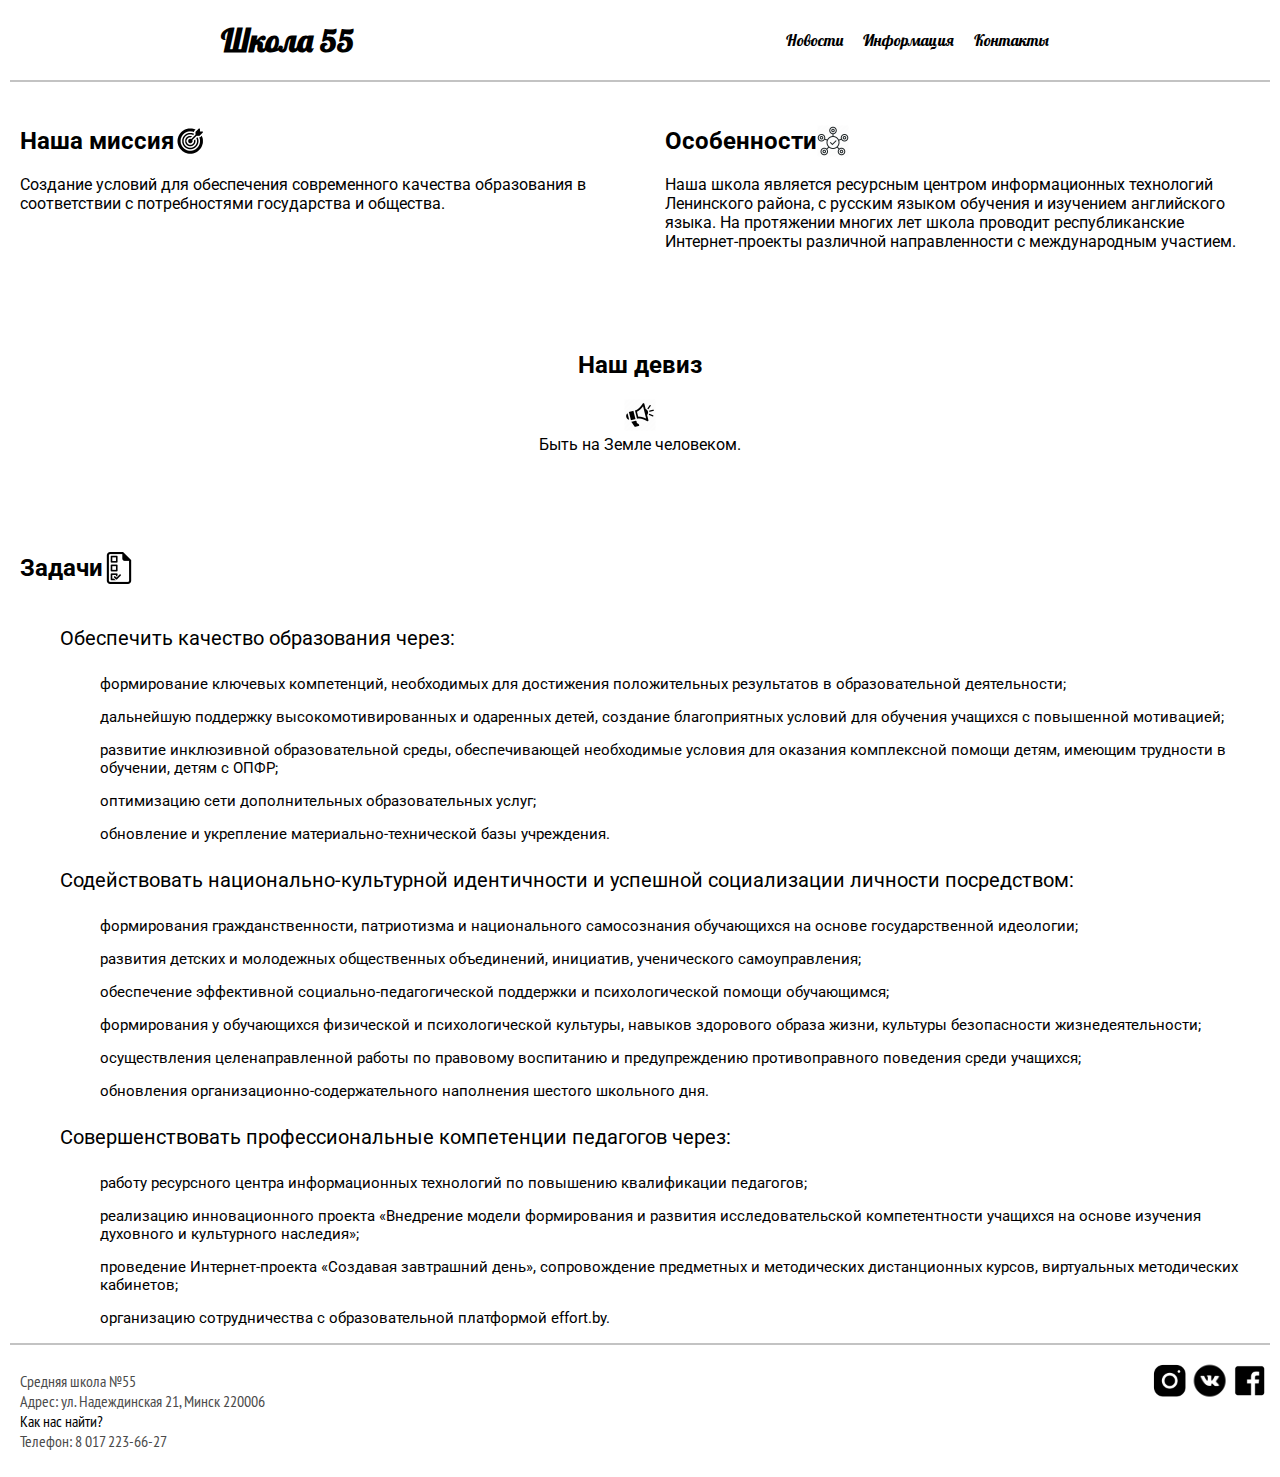
==== commit eac41997: "icons added" ====
--- a/Info/index.html
+++ b/Info/index.html
@@ -34,15 +34,25 @@
                 <p class="info-paragraph">Создание условий для обеспечения современного качества образования в соответствии с потребностями государства и общества.</p>
             </section>
             <section class="features">
-                <h2 class="info-title">Особенности</h2>
+                <div class="features-title">
+                    <h2 class="info-title">Особенности </h2>
+                    <img src="features.png" alt="Цель" width="32" height="32">
+                </div>
                 <p class="info-paragraph">Наша школа является ресурсным центром информационных технологий Ленинского района, с русским языком обучения и изучением английского языка. На протяжении многих лет школа проводит республиканские Интернет-проекты различной направленности с международным участием.</p>
             </section>
             <section class="slogan">
-                <h2 class="info-title-slogan">Наш девиз</h2>
+                    <div class="info-title-slogan">
+                        <h2 class="info-title-slogan">Наш девиз</h2>
+                        <img src="slogan.png" alt="Цель" width="32" height="32">
+                    </div>
                 <p class="info-paragraph">Быть на Земле человеком.</p>
             </section>
             <section class="aims">
-                <h2 class="info-title">Задачи</h2>
+
+                <div class="tasks-title">
+                    <h2 class="info-title">Задачи</h2>
+                    <img src="tasks.png" alt="Цель" width="32" height="32">
+                    </div>
                 <ul class="aim-list">
                     <li>
                         <p class="info-paragraph aim-topic">Обеспечить качество образования через:</p>
@@ -119,7 +129,7 @@
 
         <div class="footer-social-block"> 
         <ul class="footer-social"> 
-            <li><a class="social-button" href="#"><img src="instagram_icon.png" width="40" height="40"></a></li> 
+            <li><a class="social-button" href="https://www.instagram.com/school55minsk/"><img src="instagram_icon.png" width="40" height="40"></a></li> 
             <li><a class="social-button" href="https://vk.com/public144714460"><img src="vk_icon.png" width="40" height="40"></a></li> 
             <li><a class="social-button" href="https://facebook.com/sharer/sharer.php?u=http%3A%2F%2Fsch55.minsk.edu.by%2Fru%2Fmain.aspx%3Fguid%3D1041"><img src="facebook_icon.png" width="40" height="40"></a></li> 
         </ul> 
--- a/Info/info_style.css
+++ b/Info/info_style.css
@@ -145,7 +145,6 @@
 
 .info-title-slogan {
 	font-family: 'Roboto', serif;
-	text-align: center;
 }
 
 .aims {
@@ -155,4 +154,20 @@
 .mission-title {
 	display: flex;
 	align-items: center;
+}
+
+.features-title {
+	display: flex;
+	align-items: center;
+}
+
+.tasks-title {
+	display: flex;
+	align-items: center;
+}
+
+.slogan-title {
+	display: flex;
+	text-align: center;
+	align-items: center;
 }